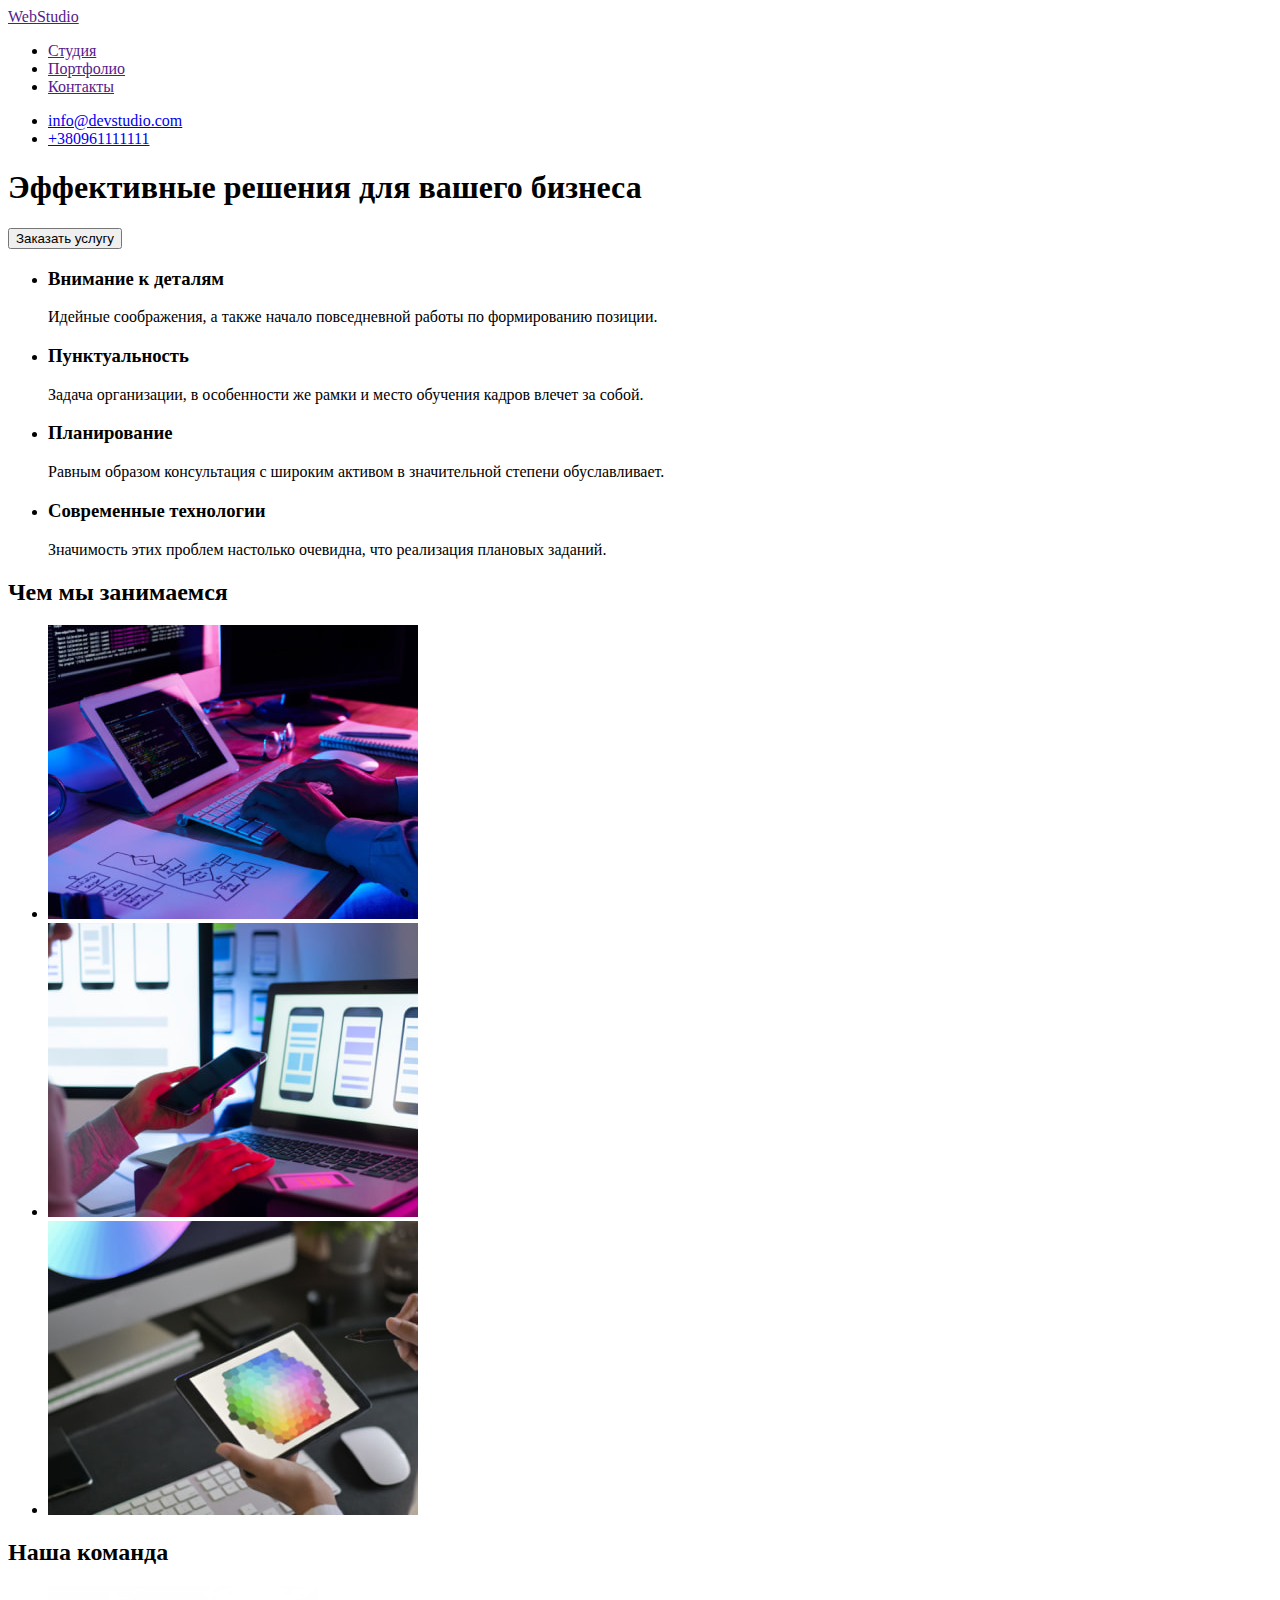
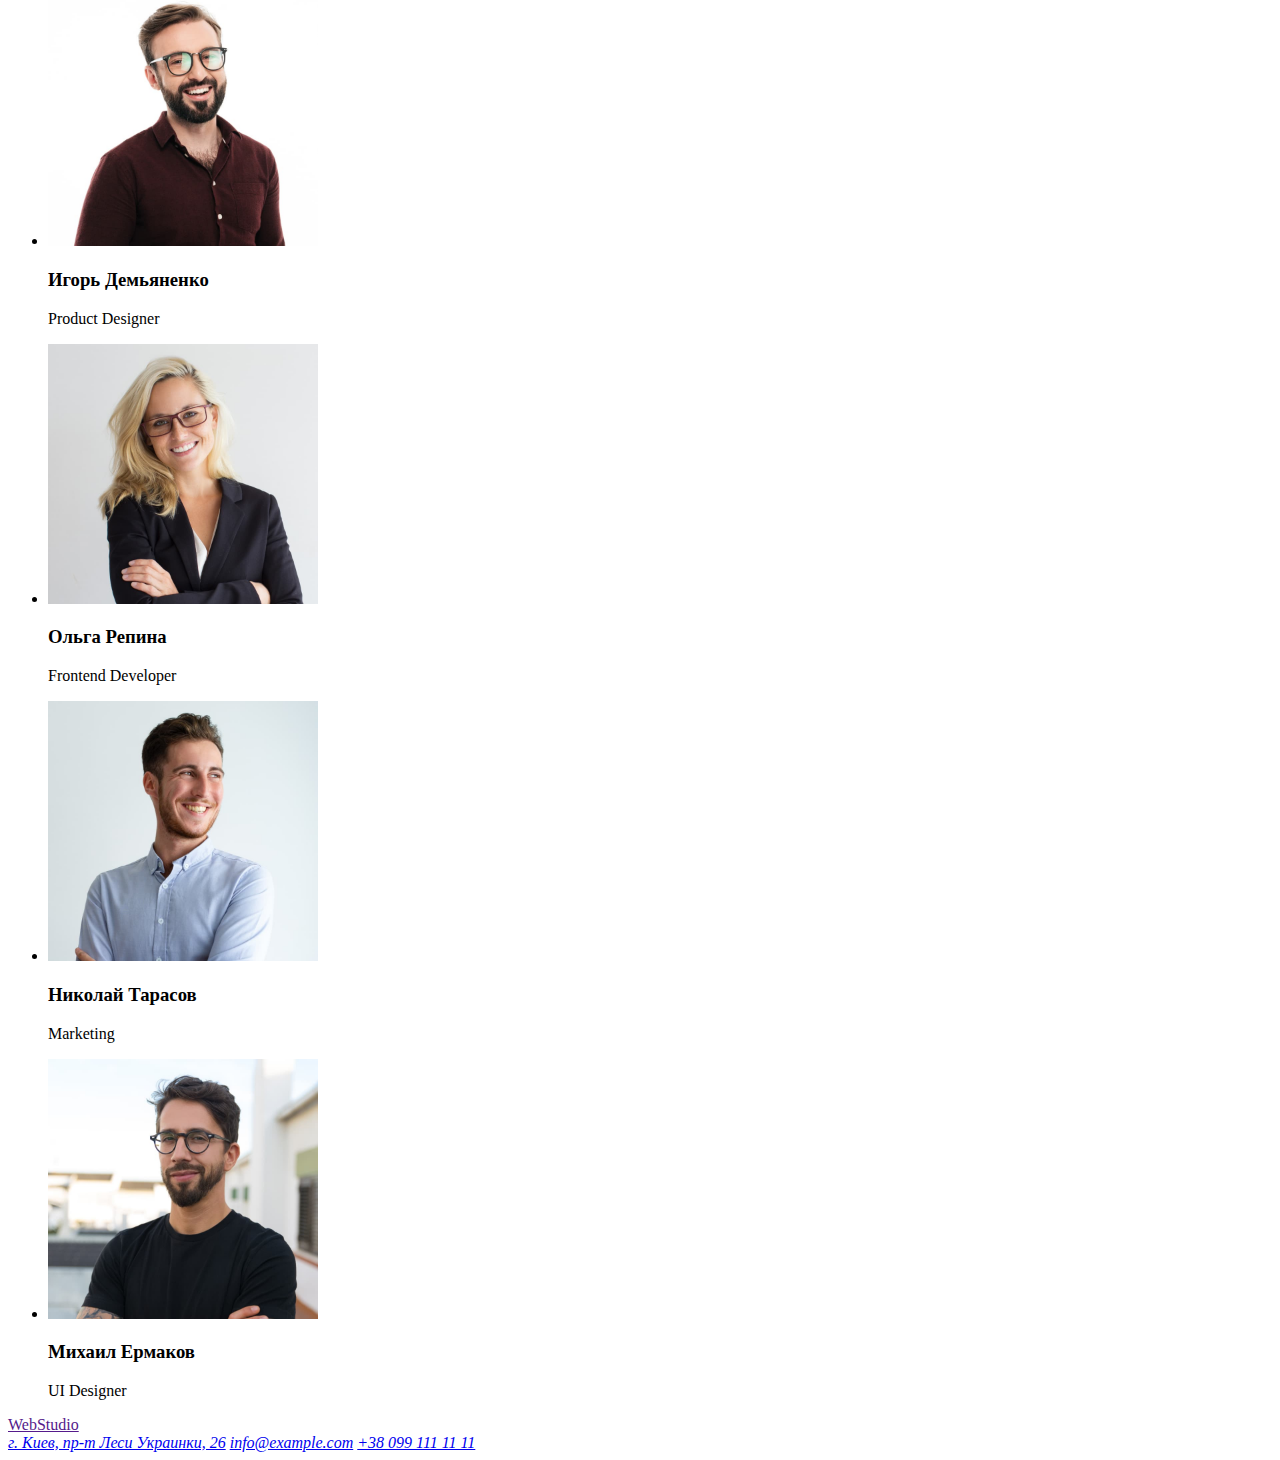
==== index.html @ f0affbcb "copy1stdz" ====
<!DOCTYPE html>
<html lang="ru">
  <head>
    <meta charset="UTF-8" />
    <meta http-equiv="X-UA-Compatible" content="IE=edge" />
    <meta name="viewport" content="width=device-width, initial-scale=1.0" />
    <title>dz1</title>
  </head>
  <body>
    <header>
      <nav>
        <a href="">WebStudio</a>
        <ul>
          <li><a href="">Студия</a></li>
          <li><a href="">Портфолио</a></li>
          <li><a href="">Контакты</a></li>
        </ul>
      </nav>
      <ul>
        <li><a href="mailto:info@devstudio.com">info@devstudio.com</a></li>
        <li><a href="tel:+380961111111">+380961111111</a></li>
      </ul>
    </header>
    <main>
      <section>
        <h1>Эффективные решения для вашего бизнеса</h1>
        <button type="button">Заказать услугу</button>
      </section>
      <section>
        <ul>
          <li>
            <h3>Внимание к деталям</h3>
            <p>Идейные соображения, а также начало повседневной работы по формированию позиции.</p>
          </li>
          <li>
            <h3>Пунктуальность</h3>
            <p>
              Задача организации, в особенности же рамки и место обучения кадров влечет за собой.
            </p>
          </li>
          <li>
            <h3>Планирование</h3>
            <p>
              Равным образом консультация с широким активом в значительной степени обуславливает.
            </p>
          </li>
          <li>
            <h3>Современные технологии</h3>
            <p>Значимость этих проблем настолько очевидна, что реализация плановых заданий.</p>
          </li>
        </ul>
      </section>
      <section>
        <h2>Чем мы занимаемся</h2>
        <ul>
          <li><img src="./images/ocu1.jpg" alt="Деятельность1" width="370" height="294" /></li>
          <li><img src="./images/ocu2.jpg" alt="Деятельность2" width="370" height="294" /></li>
          <li><img src="./images/ocu3.jpg" alt="Деятельность3" width="370" height="294" /></li>
        </ul>
      </section>
      <section>
        <h2>Наша команда</h2>
        <ul>
          <li>
            <img src="./images/igor.jpg" alt="Игорь" height="260" width="270" />
            <h3>Игорь Демьяненко</h3>
            <p>Product Designer</p>
          </li>
          <li>
            <img src="./images/olga.jpg" alt="Ольга" height="260" width="270" />
            <h3>Ольга Репина</h3>
            <p>Frontend Developer</p>
          </li>
          <li>
            <img src="./images/nikolay.jpg" alt="Николай" height="260" width="270" />
            <h3>Николай Тарасов</h3>
            <p>Marketing</p>
          </li>
          <li>
            <img src="./images/mihail.jpg" alt="Михаил" height="260" width="270" />
            <h3>Михаил Ермаков</h3>
            <p>UI Designer</p>
          </li>
        </ul>
      </section>
    </main>
    <footer>
      <a href="">WebStudio</a>
      <address>
        <a
          href="https://goo.gl/maps/SDV9wvhG6N7wCn5T7"
          target="_blank"
          rel="nofollow noreferrer noopener"
          >г. Киев, пр-т Леси Украинки, 26</a
        >
        <a href="mailto:info@example.com">info@example.com</a>
        <a href="tel:+380991111111">+38 099 111 11 11</a>
      </address>
    </footer>
  </body>
</html>
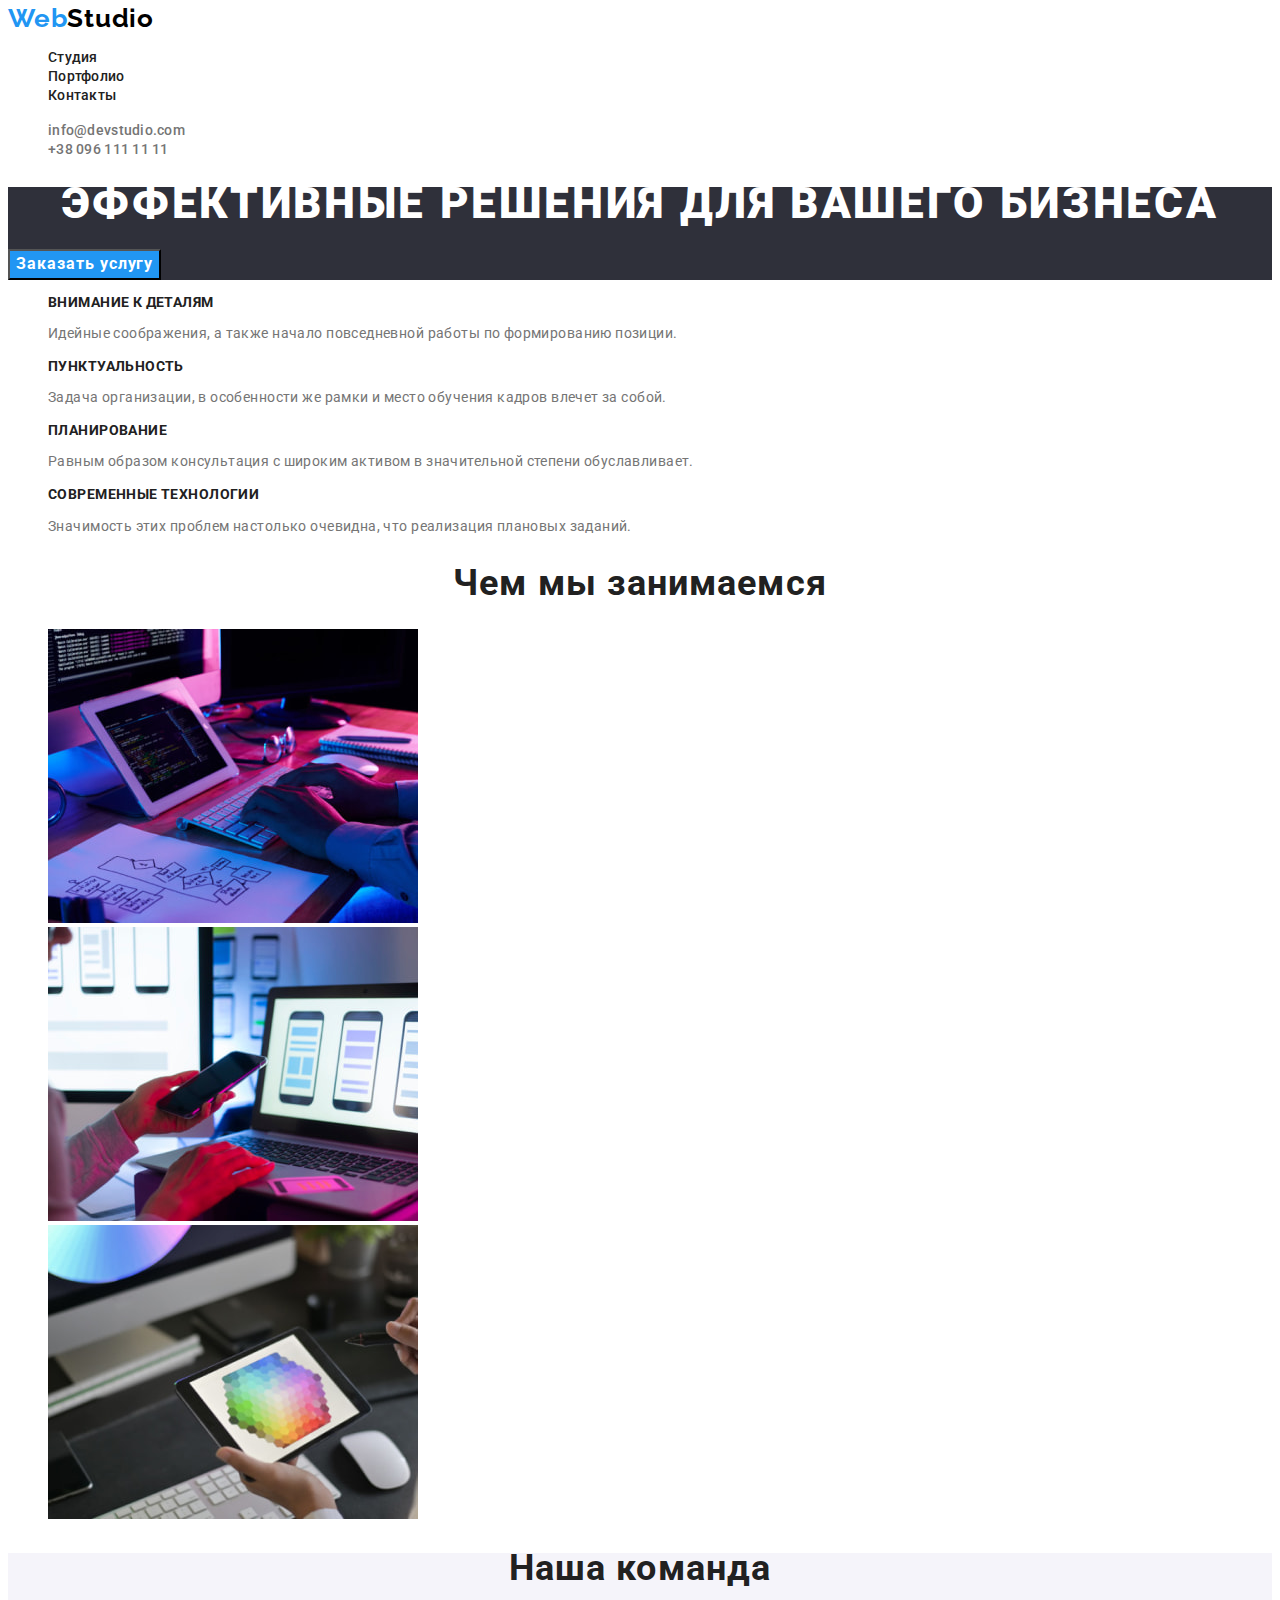
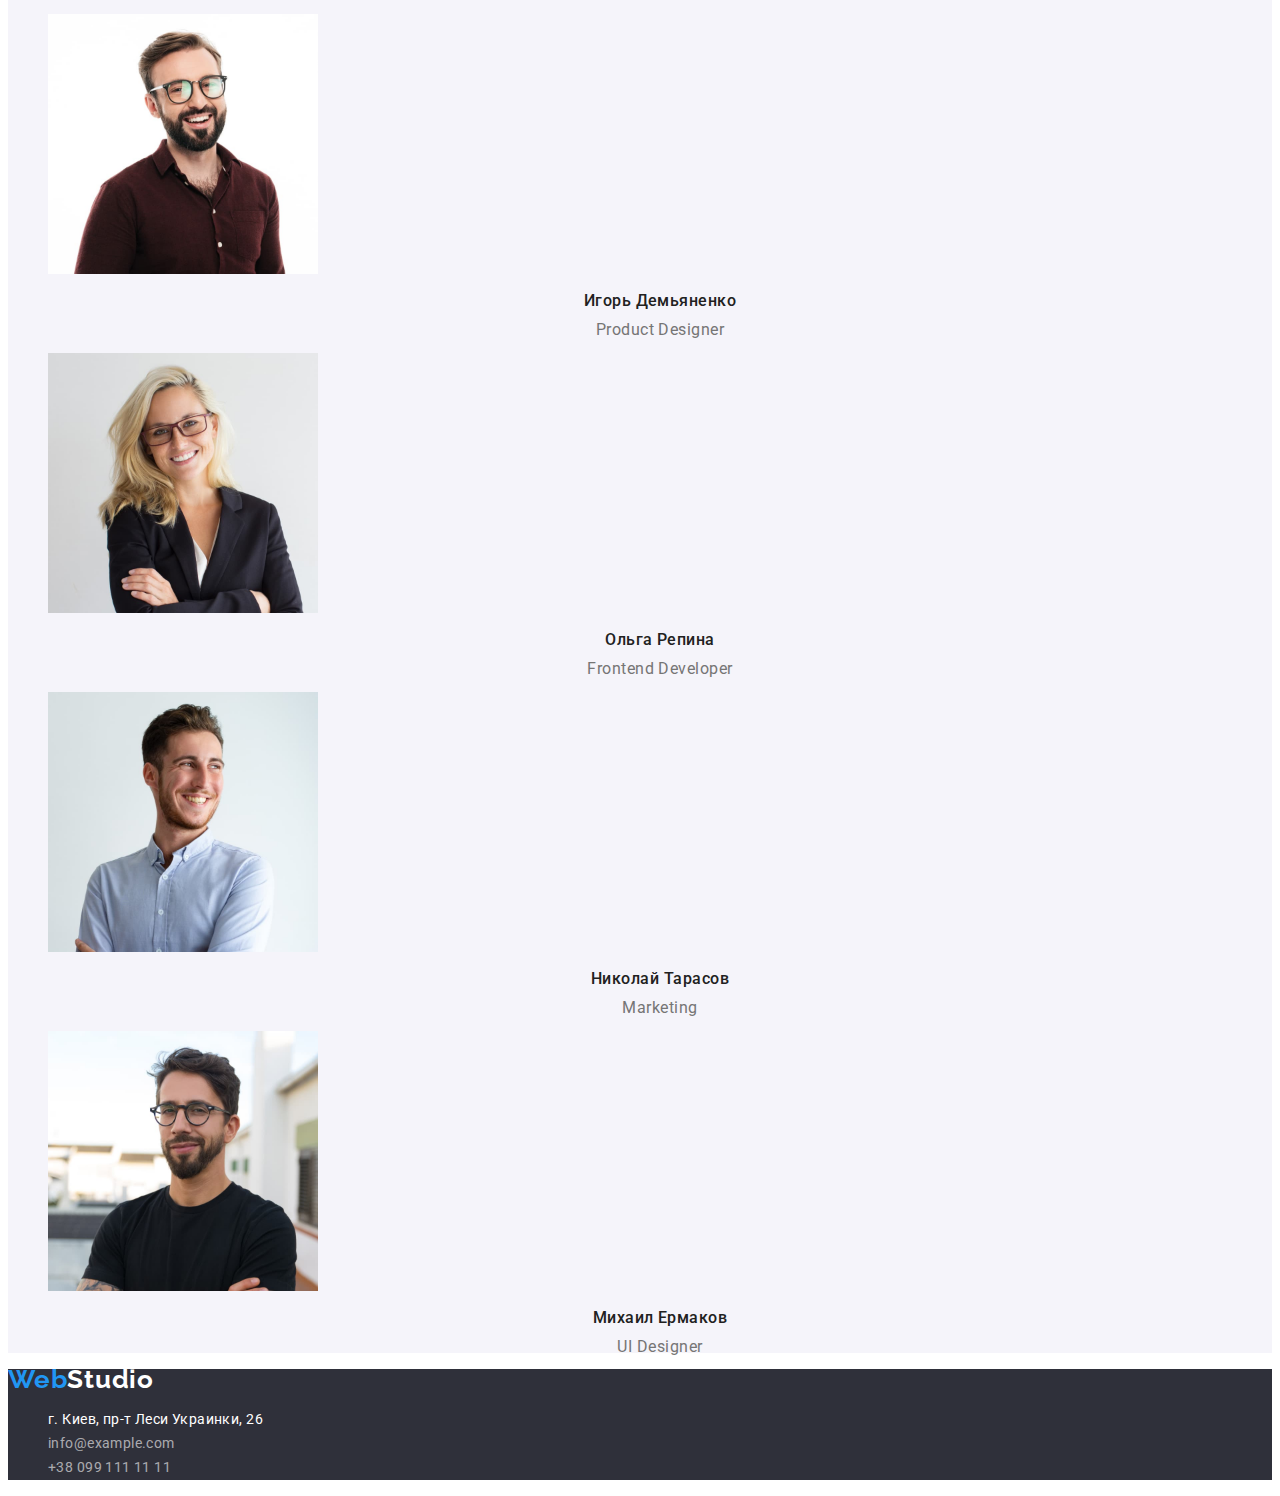
==== commit 287c1477: "dz2" ====
--- a/index.html
+++ b/index.html
@@ -1,100 +1,122 @@
 <!DOCTYPE html>
-<html lang="ru">
+<html lang="en">
   <head>
     <meta charset="UTF-8" />
     <meta http-equiv="X-UA-Compatible" content="IE=edge" />
     <meta name="viewport" content="width=device-width, initial-scale=1.0" />
-    <title>dz1</title>
+    <link rel="preconnect" href="https://fonts.googleapis.com" />
+    <link rel="preconnect" href="https://fonts.gstatic.com" crossorigin />
+    <link
+      href="https://fonts.googleapis.com/css2?family=Roboto:wght@400;500;700;900&display=swap"
+      rel="stylesheet"
+    />
+    <link rel="preconnect" href="https://fonts.googleapis.com" />
+    <link rel="preconnect" href="https://fonts.gstatic.com" crossorigin />
+    <link
+      href="https://fonts.googleapis.com/css2?family=Raleway:wght@700&display=swap"
+      rel="stylesheet"
+    />
+    <link rel="stylesheet" href="./css/styles.css" />
+    <title>WebStudio</title>
   </head>
   <body>
-    <header>
-      <nav>
-        <a href="">WebStudio</a>
-        <ul>
-          <li><a href="">Студия</a></li>
-          <li><a href="">Портфолио</a></li>
-          <li><a href="">Контакты</a></li>
+    <header class="header">
+      <nav class="navigation">
+        <a class="link web-title" href=""><span class="web-half">Web</span>Studio</a>
+        <ul class="navigation-list list">
+          <li><a class="link" href="/index.html">Студия</a></li>
+          <li><a class="link" href="/portfolio.html">Портфолио</a></li>
+          <li><a class="link" href="">Контакты</a></li>
         </ul>
       </nav>
-      <ul>
-        <li><a href="mailto:info@devstudio.com">info@devstudio.com</a></li>
-        <li><a href="tel:+380961111111">+380961111111</a></li>
+      <ul class="top-contacts list">
+        <li><a class="link" href="mailto:info@devstudio.com">info@devstudio.com</a></li>
+        <li><a class="link" href="tel:+380961111111">+38 096 111 11 11</a></li>
       </ul>
     </header>
     <main>
-      <section>
-        <h1>Эффективные решения для вашего бизнеса</h1>
-        <button type="button">Заказать услугу</button>
+      <section class="main-box">
+        <h1 class="main-title">Эффективные решения для вашего бизнеса</h1>
+        <button class="main-button" type="button">Заказать услугу</button>
       </section>
-      <section>
-        <ul>
+      <section class="features-box">
+        <ul class="list">
           <li>
-            <h3>Внимание к деталям</h3>
-            <p>Идейные соображения, а также начало повседневной работы по формированию позиции.</p>
+            <h3 class="feature-title">Внимание к деталям</h3>
+            <p class="feature-description">
+              Идейные соображения, а также начало повседневной работы по формированию позиции.
+            </p>
           </li>
           <li>
-            <h3>Пунктуальность</h3>
-            <p>
+            <h3 class="feature-title">Пунктуальность</h3>
+            <p class="feature-description">
               Задача организации, в особенности же рамки и место обучения кадров влечет за собой.
             </p>
           </li>
           <li>
-            <h3>Планирование</h3>
-            <p>
+            <h3 class="feature-title">Планирование</h3>
+            <p class="feature-description">
               Равным образом консультация с широким активом в значительной степени обуславливает.
             </p>
           </li>
           <li>
-            <h3>Современные технологии</h3>
-            <p>Значимость этих проблем настолько очевидна, что реализация плановых заданий.</p>
+            <h3 class="feature-title">Современные технологии</h3>
+            <p class="feature-description">
+              Значимость этих проблем настолько очевидна, что реализация плановых заданий.
+            </p>
           </li>
         </ul>
       </section>
-      <section>
-        <h2>Чем мы занимаемся</h2>
-        <ul>
+      <section class="occupation-box">
+        <h2 class="section-title">Чем мы занимаемся</h2>
+        <ul class="list">
           <li><img src="./images/ocu1.jpg" alt="Деятельность1" width="370" height="294" /></li>
           <li><img src="./images/ocu2.jpg" alt="Деятельность2" width="370" height="294" /></li>
           <li><img src="./images/ocu3.jpg" alt="Деятельность3" width="370" height="294" /></li>
         </ul>
       </section>
-      <section>
-        <h2>Наша команда</h2>
-        <ul>
+      <section class="workers-box">
+        <h2 class="section-title">Наша команда</h2>
+        <ul class="list">
           <li>
             <img src="./images/igor.jpg" alt="Игорь" height="260" width="270" />
-            <h3>Игорь Демьяненко</h3>
-            <p>Product Designer</p>
+            <h3 class="team-item">Игорь Демьяненко</h3>
+            <p class="team-item-role">Product Designer</p>
           </li>
           <li>
             <img src="./images/olga.jpg" alt="Ольга" height="260" width="270" />
-            <h3>Ольга Репина</h3>
-            <p>Frontend Developer</p>
+            <h3 class="team-item">Ольга Репина</h3>
+            <p class="team-item-role">Frontend Developer</p>
           </li>
           <li>
             <img src="./images/nikolay.jpg" alt="Николай" height="260" width="270" />
-            <h3>Николай Тарасов</h3>
-            <p>Marketing</p>
+            <h3 class="team-item">Николай Тарасов</h3>
+            <p class="team-item-role">Marketing</p>
           </li>
           <li>
             <img src="./images/mihail.jpg" alt="Михаил" height="260" width="270" />
-            <h3>Михаил Ермаков</h3>
-            <p>UI Designer</p>
+            <h3 class="team-item">Михаил Ермаков</h3>
+            <p class="team-item-role">UI Designer</p>
           </li>
         </ul>
       </section>
     </main>
-    <footer>
-      <a href="">WebStudio</a>
-      <address>
-        <a
-          href="https://goo.gl/maps/SDV9wvhG6N7wCn5T7"
-          target="_blank"
-          rel="nofollow noreferrer noopener"
-          >г. Киев, пр-т Леси Украинки, 26</a
-        >
-        <a href="mailto:info@example.com">info@example.com</a>
-        <a href="tel:+380991111111">+38 099 111 11 11</a>
+    <footer class="footer-box footer">
+      <a class="link bottom-webstudio" href=""><span class="web-half">Web</span>Studio</a>
+      <address class="bottom-contacts">
+        <ul class="list">
+          <li>
+            <a
+              class="link"
+              href="https://goo.gl/maps/SDV9wvhG6N7wCn5T7"
+              target="_blank"
+              rel="nofollow noreferrer noopener"
+              >г. Киев, пр-т Леси Украинки, 26</a
+            >
+          </li>
+          <li><a class="link gray-link" href="mailto:info@example.com">info@example.com</a></li>
+          <li><a class="link gray-link" href="tel:+380991111111">+38 099 111 11 11</a></li>
+        </ul>
       </address>
     </footer>
   </body>
--- a/css/styles.css
+++ b/css/styles.css
@@ -0,0 +1,196 @@
+body {
+  font-family: 'Roboto', sans-serif;
+}
+
+.link {
+  text-decoration: none;
+}
+
+:root {
+  --first-color: #2196f3;
+  --second-color: #212121;
+  --third-color: #757575;
+}
+
+.list {
+  list-style: none;
+}
+/*---------------HEADER---------------*/
+
+.navigation {
+}
+.web-title {
+  font-family: 'Raleway';
+  font-weight: 700;
+  font-size: 26px;
+  line-height: 0.83;
+  letter-spacing: 0.03em;
+  color: #000000;
+}
+
+.web-half {
+  color: var(--first-color);
+}
+.navigation-list a {
+  font-weight: 500;
+  font-size: 14px;
+  line-height: 0.88;
+  letter-spacing: 0.02em;
+  color: var(--second-color);
+}
+
+.top-contacts a {
+  font-weight: 500;
+  font-size: 14px;
+  line-height: 0.88;
+  letter-spacing: 0.02em;
+  color: #757575;
+}
+
+.header a:hover,
+.header a:focus {
+  color: var(--first-color);
+}
+/*---------------HERO---------------*/
+
+.main-box {
+  background-color: #2f303a;
+}
+.main-title {
+  font-weight: 900;
+  font-size: 44px;
+  line-height: 0.73;
+  text-align: center;
+  letter-spacing: 0.06em;
+  text-transform: uppercase;
+  color: #ffffff;
+}
+
+.main-button {
+  font-family: 'Roboto';
+  background-color: var(--first-color);
+  font-weight: 700;
+  font-size: 16px;
+  line-height: 1.53;
+  align-items: center;
+  text-align: center;
+  letter-spacing: 0.06em;
+  color: #ffffff;
+  cursor: pointer;
+}
+
+.features-box {
+}
+
+.feature-title {
+  font-weight: 700;
+  font-size: 14px;
+  line-height: 0.88;
+  letter-spacing: 0.03em;
+  text-transform: uppercase;
+  color: var(--second-color);
+}
+.feature-description {
+  font-size: 14px;
+  line-height: 1.71;
+  letter-spacing: 0.03em;
+  color: var(--third-color);
+}
+.occupation-box {
+}
+.workers-box {
+  background-color: #f5f4fa;
+}
+.section-title {
+  font-weight: 700;
+  font-size: 36px;
+  line-height: 0.86;
+  text-align: center;
+  letter-spacing: 0.03em;
+  color: var(--second-color);
+}
+
+.team-item {
+  font-weight: 500;
+  font-size: 16px;
+  line-height: 0.84;
+  text-align: center;
+  letter-spacing: 0.03em;
+  color: var(--second-color);
+}
+.team-item-role {
+  font-size: 16px;
+  line-height: 0.84;
+  text-align: center;
+  letter-spacing: 0.03em;
+  color: var(--third-color);
+}
+
+/*---------------FOOTER---------------*/
+
+.footer-box {
+  background-color: #2f303a;
+}
+
+.bottom-webstudio {
+  font-family: 'Raleway';
+  font-weight: 700;
+  font-size: 26px;
+  line-height: 0.84;
+  letter-spacing: 0.03em;
+  color: #ffffff;
+}
+.bottom-contacts .link {
+  font-size: 14px;
+  line-height: 1.71;
+  letter-spacing: 0.03em;
+  color: #ffffff;
+  font-style: normal;
+}
+
+.bottom-contacts .gray-link {
+  color: rgba(255, 255, 255, 0.6);
+}
+
+.footer a:hover,
+.footer a:focus {
+  color: var(--first-color);
+}
+/*---------------PORTFOLIO-MAIN---------------*/
+
+.portfolio {
+}
+.portfolio-button button {
+  font-family: 'Roboto';
+  font-weight: 500;
+  font-size: 16px;
+  line-height: 1.62;
+  letter-spacing: 0.03em;
+  color: var(--second-color);
+  cursor: pointer;
+}
+
+.portfolio-button button:hover, button:focus {
+    color: #ffffff;
+    background-color: var(--first-color);
+}
+
+.portfolio-list {
+}
+
+.portfolio-item-title {
+  font-weight: 700;
+  font-size: 18px;
+  line-height: 2;
+  letter-spacing: 0.06em;
+  color: var(--second-color);
+}
+
+.portfolio-item-description {
+  font-size: 16px;
+  line-height: 1.88;
+  letter-spacing: 0.03em;
+  color: var(--third-color);
+}
+.portfolio-list-item {
+}
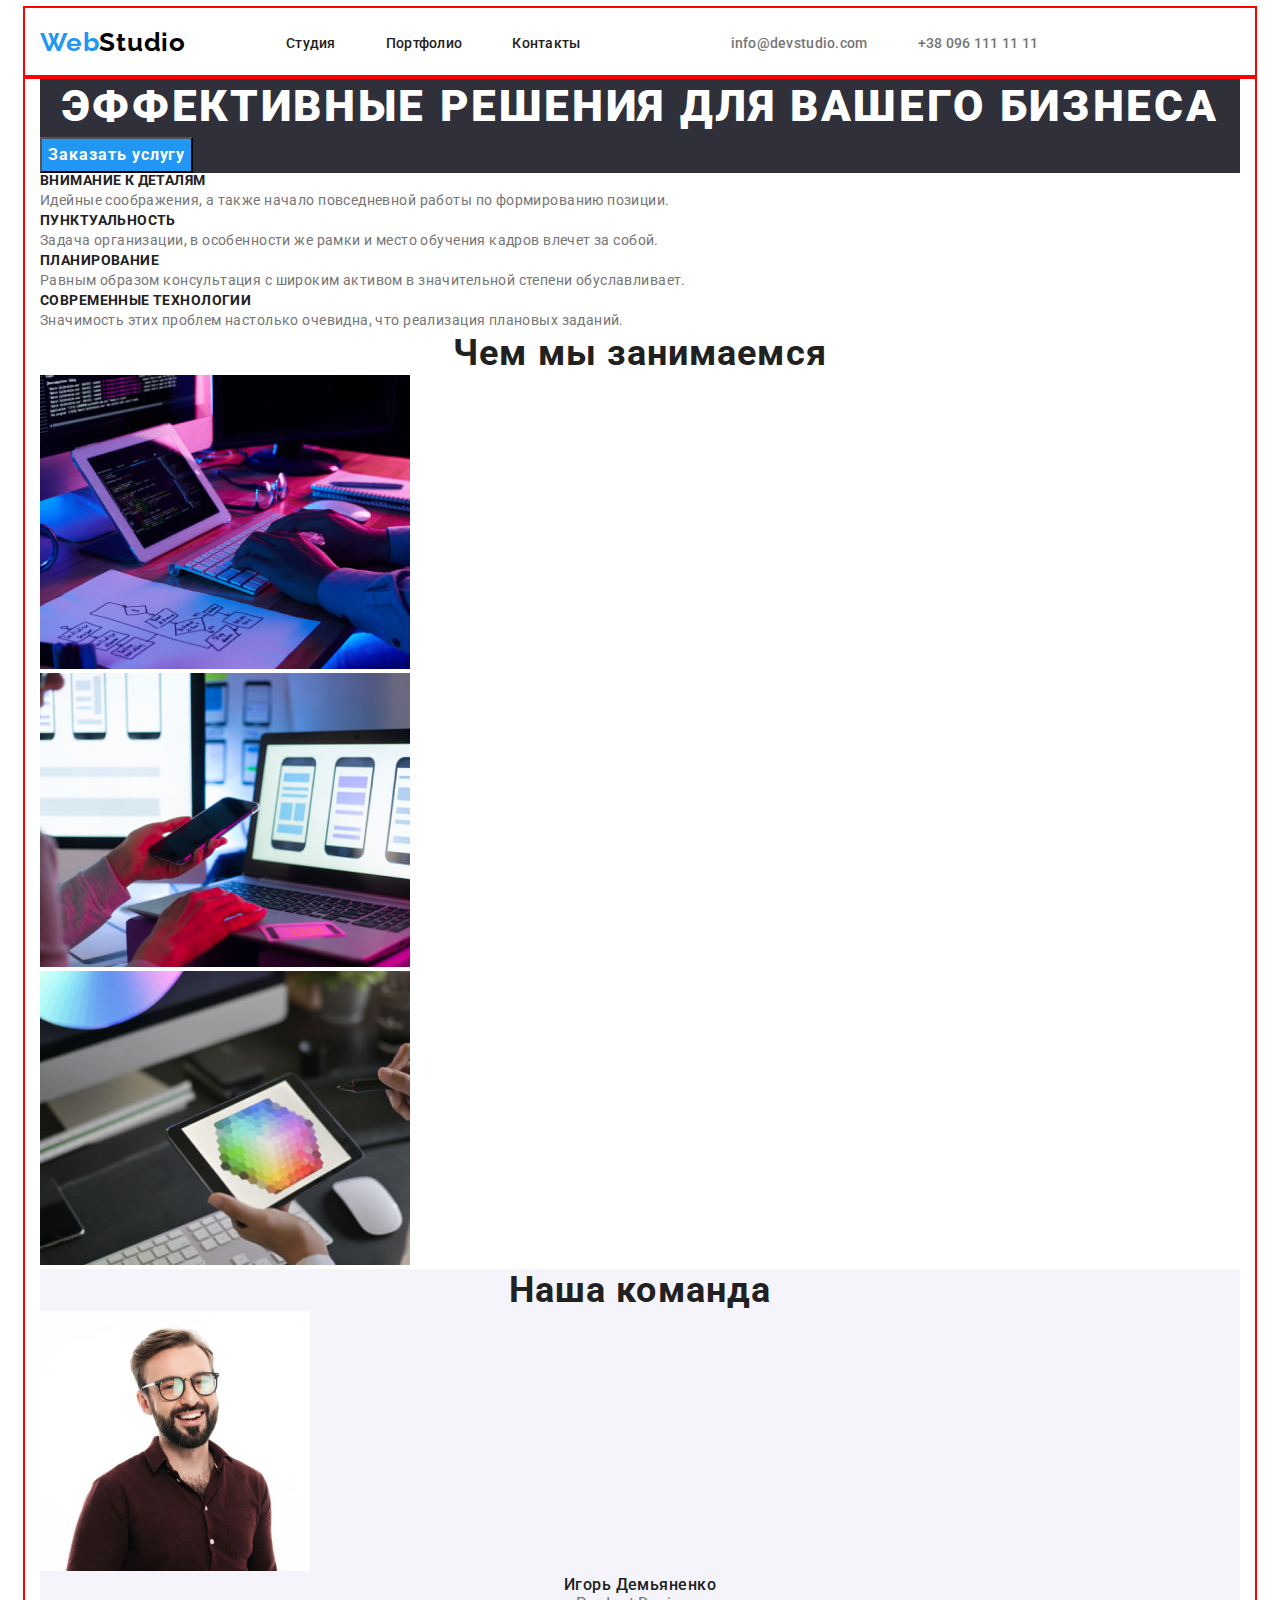
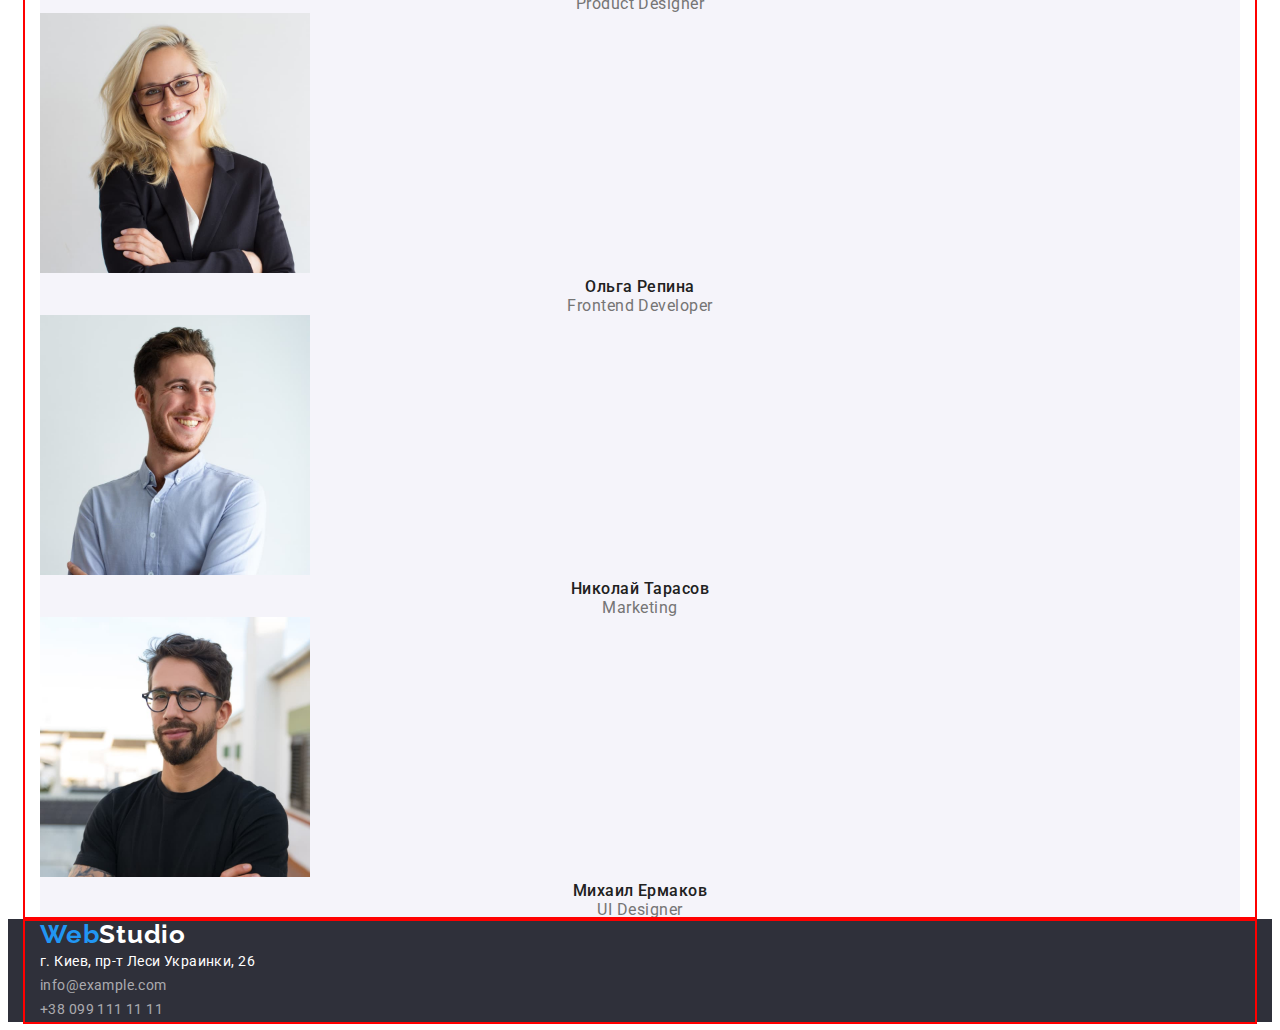
==== commit c5697b7a: "dz3 fix" ====
--- a/index.html
+++ b/index.html
@@ -16,108 +16,123 @@
       href="https://fonts.googleapis.com/css2?family=Raleway:wght@700&display=swap"
       rel="stylesheet"
     />
+    <link
+      rel="stylesheet"
+      href="https://cdnjs.cloudflare.com/ajax/libs/modern-normalize/1.1.0/modern-normalize.min.css"
+      integrity="sha512-wpPYUAdjBVSE4KJnH1VR1HeZfpl1ub8YT/NKx4PuQ5NmX2tKuGu6U/JRp5y+Y8XG2tV+wKQpNHVUX03MfMFn9Q=="
+      crossorigin="anonymous"
+      referrerpolicy="no-referrer"
+    />
     <link rel="stylesheet" href="./css/styles.css" />
     <title>WebStudio</title>
   </head>
   <body>
     <header class="header">
-      <nav class="navigation">
-        <a class="link web-title" href=""><span class="web-half">Web</span>Studio</a>
-        <ul class="navigation-list list">
-          <li><a class="link" href="/index.html">Студия</a></li>
-          <li><a class="link" href="/portfolio.html">Портфолио</a></li>
-          <li><a class="link" href="">Контакты</a></li>
-        </ul>
-      </nav>
-      <ul class="top-contacts list">
-        <li><a class="link" href="mailto:info@devstudio.com">info@devstudio.com</a></li>
-        <li><a class="link" href="tel:+380961111111">+38 096 111 11 11</a></li>
-      </ul>
+      <div class="container">
+        <div class="navigation-box">
+          <nav class="navigation">
+            <a class="link web-title" href=""><span class="web-half">Web</span>Studio</a>
+            <ul class="navigation-list list">
+              <li><a class="link" href="./index.html">Студия</a></li>
+              <li><a class="link" href="./portfolio.html">Портфолио</a></li>
+              <li><a class="link" href="">Контакты</a></li>
+            </ul>
+          </nav>
+          <ul class="top-contacts list">
+            <li><a class="link" href="mailto:info@devstudio.com">info@devstudio.com</a></li>
+            <li><a class="link" href="tel:+380961111111">+38 096 111 11 11</a></li>
+          </ul>
+        </div>
+      </div>
     </header>
     <main>
-      <section class="main-box">
-        <h1 class="main-title">Эффективные решения для вашего бизнеса</h1>
-        <button class="main-button" type="button">Заказать услугу</button>
-      </section>
-      <section class="features-box">
-        <ul class="list">
-          <li>
-            <h3 class="feature-title">Внимание к деталям</h3>
-            <p class="feature-description">
-              Идейные соображения, а также начало повседневной работы по формированию позиции.
-            </p>
-          </li>
-          <li>
-            <h3 class="feature-title">Пунктуальность</h3>
-            <p class="feature-description">
-              Задача организации, в особенности же рамки и место обучения кадров влечет за собой.
-            </p>
-          </li>
-          <li>
-            <h3 class="feature-title">Планирование</h3>
-            <p class="feature-description">
-              Равным образом консультация с широким активом в значительной степени обуславливает.
-            </p>
-          </li>
-          <li>
-            <h3 class="feature-title">Современные технологии</h3>
-            <p class="feature-description">
-              Значимость этих проблем настолько очевидна, что реализация плановых заданий.
-            </p>
-          </li>
-        </ul>
-      </section>
-      <section class="occupation-box">
-        <h2 class="section-title">Чем мы занимаемся</h2>
-        <ul class="list">
-          <li><img src="./images/ocu1.jpg" alt="Деятельность1" width="370" height="294" /></li>
-          <li><img src="./images/ocu2.jpg" alt="Деятельность2" width="370" height="294" /></li>
-          <li><img src="./images/ocu3.jpg" alt="Деятельность3" width="370" height="294" /></li>
-        </ul>
-      </section>
-      <section class="workers-box">
-        <h2 class="section-title">Наша команда</h2>
-        <ul class="list">
-          <li>
-            <img src="./images/igor.jpg" alt="Игорь" height="260" width="270" />
-            <h3 class="team-item">Игорь Демьяненко</h3>
-            <p class="team-item-role">Product Designer</p>
-          </li>
-          <li>
-            <img src="./images/olga.jpg" alt="Ольга" height="260" width="270" />
-            <h3 class="team-item">Ольга Репина</h3>
-            <p class="team-item-role">Frontend Developer</p>
-          </li>
-          <li>
-            <img src="./images/nikolay.jpg" alt="Николай" height="260" width="270" />
-            <h3 class="team-item">Николай Тарасов</h3>
-            <p class="team-item-role">Marketing</p>
-          </li>
-          <li>
-            <img src="./images/mihail.jpg" alt="Михаил" height="260" width="270" />
-            <h3 class="team-item">Михаил Ермаков</h3>
-            <p class="team-item-role">UI Designer</p>
-          </li>
-        </ul>
-      </section>
+      <div class="container">
+        <section class="main-box">
+          <h1 class="main-title">Эффективные решения для вашего бизнеса</h1>
+          <button class="main-button" type="button">Заказать услугу</button>
+        </section>
+        <section class="features-box">
+          <ul class="list">
+            <li>
+              <h3 class="feature-title">Внимание к деталям</h3>
+              <p class="feature-description">
+                Идейные соображения, а также начало повседневной работы по формированию позиции.
+              </p>
+            </li>
+            <li>
+              <h3 class="feature-title">Пунктуальность</h3>
+              <p class="feature-description">
+                Задача организации, в особенности же рамки и место обучения кадров влечет за собой.
+              </p>
+            </li>
+            <li>
+              <h3 class="feature-title">Планирование</h3>
+              <p class="feature-description">
+                Равным образом консультация с широким активом в значительной степени обуславливает.
+              </p>
+            </li>
+            <li>
+              <h3 class="feature-title">Современные технологии</h3>
+              <p class="feature-description">
+                Значимость этих проблем настолько очевидна, что реализация плановых заданий.
+              </p>
+            </li>
+          </ul>
+        </section>
+        <section class="occupation-box">
+          <h2 class="section-title">Чем мы занимаемся</h2>
+          <ul class="list">
+            <li><img src="./images/ocu1.jpg" alt="Деятельность1" width="370" height="294" /></li>
+            <li><img src="./images/ocu2.jpg" alt="Деятельность2" width="370" height="294" /></li>
+            <li><img src="./images/ocu3.jpg" alt="Деятельность3" width="370" height="294" /></li>
+          </ul>
+        </section>
+        <section class="workers-box">
+          <h2 class="section-title">Наша команда</h2>
+          <ul class="list">
+            <li>
+              <img src="./images/igor.jpg" alt="Игорь" height="260" width="270" />
+              <h3 class="team-item">Игорь Демьяненко</h3>
+              <p class="team-item-role">Product Designer</p>
+            </li>
+            <li>
+              <img src="./images/olga.jpg" alt="Ольга" height="260" width="270" />
+              <h3 class="team-item">Ольга Репина</h3>
+              <p class="team-item-role">Frontend Developer</p>
+            </li>
+            <li>
+              <img src="./images/nikolay.jpg" alt="Николай" height="260" width="270" />
+              <h3 class="team-item">Николай Тарасов</h3>
+              <p class="team-item-role">Marketing</p>
+            </li>
+            <li>
+              <img src="./images/mihail.jpg" alt="Михаил" height="260" width="270" />
+              <h3 class="team-item">Михаил Ермаков</h3>
+              <p class="team-item-role">UI Designer</p>
+            </li>
+          </ul>
+        </section>
+      </div>
     </main>
     <footer class="footer-box footer">
-      <a class="link bottom-webstudio" href=""><span class="web-half">Web</span>Studio</a>
-      <address class="bottom-contacts">
-        <ul class="list">
-          <li>
-            <a
-              class="link"
-              href="https://goo.gl/maps/SDV9wvhG6N7wCn5T7"
-              target="_blank"
-              rel="nofollow noreferrer noopener"
-              >г. Киев, пр-т Леси Украинки, 26</a
-            >
-          </li>
-          <li><a class="link gray-link" href="mailto:info@example.com">info@example.com</a></li>
-          <li><a class="link gray-link" href="tel:+380991111111">+38 099 111 11 11</a></li>
-        </ul>
-      </address>
+      <div class="container">
+        <a class="link bottom-webstudio" href=""><span class="web-half">Web</span>Studio</a>
+        <address class="bottom-contacts">
+          <ul class="list">
+            <li>
+              <a
+                class="link"
+                href="https://goo.gl/maps/SDV9wvhG6N7wCn5T7"
+                target="_blank"
+                rel="nofollow noreferrer noopener"
+                >г. Киев, пр-т Леси Украинки, 26</a
+              >
+            </li>
+            <li><a class="link gray-link" href="mailto:info@example.com">info@example.com</a></li>
+            <li><a class="link gray-link" href="tel:+380991111111">+38 099 111 11 11</a></li>
+          </ul>
+        </address>
+      </div>
     </footer>
   </body>
 </html>
--- a/css/styles.css
+++ b/css/styles.css
@@ -1,3 +1,26 @@
+p,
+h1,
+h2,
+h3,
+h4,
+h5,
+h6 {
+  margin: 0;
+}
+
+ul {
+  margin: 0;
+  padding-left: 0;
+}
+
+button {
+  cursor: pointer;
+}
+
+address {
+  font-style: normal;
+}
+
 body {
   font-family: 'Roboto', sans-serif;
 }
@@ -6,6 +29,14 @@
   text-decoration: none;
 }
 
+.container {
+  width: 1200px;
+  padding-left: 15px;
+  padding-right: 15px;
+  margin-left: auto;
+  margin-right: auto;
+  outline: 2px solid red;
+}
 :root {
   --first-color: #2196f3;
   --second-color: #212121;
@@ -16,14 +47,23 @@
   list-style: none;
 }
 /*---------------HEADER---------------*/
+.header {
+}
+
+.navigation-box {
+  display: flex;
+}
 
 .navigation {
-}
+  display: flex;
+  align-items: center;
+}
+
 .web-title {
-  font-family: 'Raleway';
+  font-family: 'Raleway', sans-serif;
   font-weight: 700;
   font-size: 26px;
-  line-height: 0.83;
+  line-height: 1.19;
   letter-spacing: 0.03em;
   color: #000000;
 }
@@ -31,18 +71,39 @@
 .web-half {
   color: var(--first-color);
 }
+
+.navigation-list {
+  display: flex;
+  align-content: space-around;
+  margin-left: 100px;
+  margin-right: 50px;
+  margin-top: 25px;
+  margin-bottom: 25px;
+  column-gap: 50px;
+}
+
 .navigation-list a {
   font-weight: 500;
   font-size: 14px;
-  line-height: 0.88;
+  line-height: 1.14;
   letter-spacing: 0.02em;
   color: var(--second-color);
 }
 
+.top-contacts {
+  display: flex;
+  align-content: space-around;
+  margin-top: 25px;
+  margin-bottom: 25px;
+  margin-left: 100px;
+  margin-right: 50px;
+  column-gap: 50px;
+}
+
 .top-contacts a {
   font-weight: 500;
   font-size: 14px;
-  line-height: 0.88;
+  line-height: 1.14;
   letter-spacing: 0.02em;
   color: #757575;
 }
@@ -59,7 +120,7 @@
 .main-title {
   font-weight: 900;
   font-size: 44px;
-  line-height: 0.73;
+  line-height: 1.36;
   text-align: center;
   letter-spacing: 0.06em;
   text-transform: uppercase;
@@ -67,11 +128,11 @@
 }
 
 .main-button {
-  font-family: 'Roboto';
+  font-family: 'Roboto', sans-serif;
   background-color: var(--first-color);
   font-weight: 700;
   font-size: 16px;
-  line-height: 1.53;
+  line-height: 1.88;
   align-items: center;
   text-align: center;
   letter-spacing: 0.06em;
@@ -85,7 +146,7 @@
 .feature-title {
   font-weight: 700;
   font-size: 14px;
-  line-height: 0.88;
+  line-height: 1.14;
   letter-spacing: 0.03em;
   text-transform: uppercase;
   color: var(--second-color);
@@ -104,7 +165,7 @@
 .section-title {
   font-weight: 700;
   font-size: 36px;
-  line-height: 0.86;
+  line-height: 1.17;
   text-align: center;
   letter-spacing: 0.03em;
   color: var(--second-color);
@@ -113,14 +174,14 @@
 .team-item {
   font-weight: 500;
   font-size: 16px;
-  line-height: 0.84;
+  line-height: 1.19;
   text-align: center;
   letter-spacing: 0.03em;
   color: var(--second-color);
 }
 .team-item-role {
   font-size: 16px;
-  line-height: 0.84;
+  line-height: 1.19;
   text-align: center;
   letter-spacing: 0.03em;
   color: var(--third-color);
@@ -133,10 +194,10 @@
 }
 
 .bottom-webstudio {
-  font-family: 'Raleway';
+  font-family: 'Raleway', sans-serif;
   font-weight: 700;
   font-size: 26px;
-  line-height: 0.84;
+  line-height: 1.19;
   letter-spacing: 0.03em;
   color: #ffffff;
 }
@@ -161,7 +222,8 @@
 .portfolio {
 }
 .portfolio-button button {
-  font-family: 'Roboto';
+  background-color: #f5f4fa;
+  font-family: 'Roboto', sans-serif;
   font-weight: 500;
   font-size: 16px;
   line-height: 1.62;
@@ -170,9 +232,10 @@
   cursor: pointer;
 }
 
-.portfolio-button button:hover, button:focus {
-    color: #ffffff;
-    background-color: var(--first-color);
+.portfolio-button button:hover,
+button:focus {
+  color: #ffffff;
+  background-color: var(--first-color);
 }
 
 .portfolio-list {
